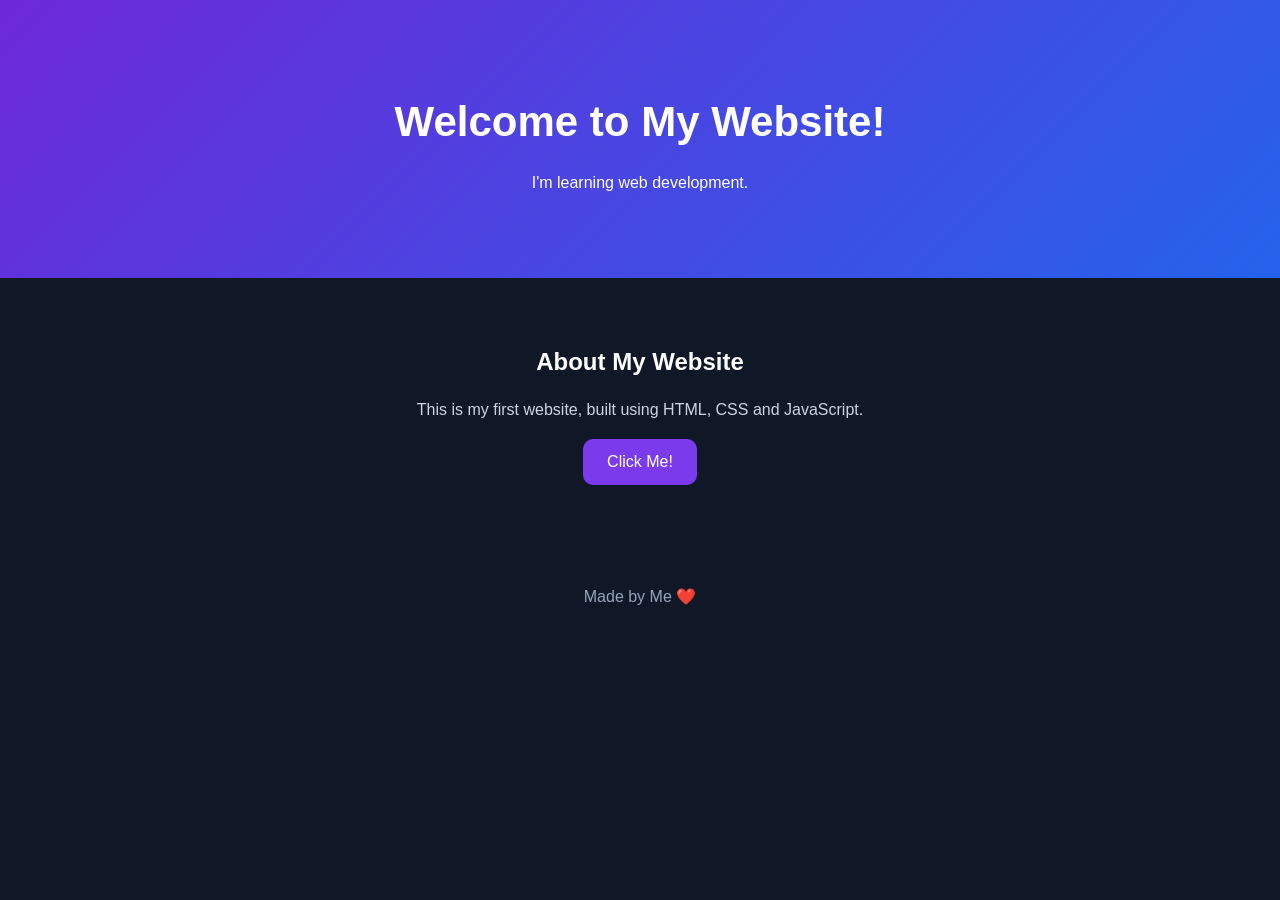
==== index.html @ 2d0e13a7 "Add files via upload" ====
<!DOCTYPE html>
<html lang="en">
<head>
    <meta charset="UTF-8">
    <meta name="viewport" content="width=device-width, initial-scale=1.0">
    <title>My First Website</title>
    <link rel="stylesheet" href="style.css">
</head>
<body>
    <header>
        <h1>Welcome to My Website!</h1>
        <p>I'm learning web development.</p>
    </header>

    <main>
        <h2>About My Website</h2>
        <p>This is my first website, built using HTML, CSS and JavaScript.</p>
        <button id="helloButton">Click Me!</button>
        <p id="message"></p>
    </main>

    <footer>
        <p>Made by Me ❤️</p>
    </footer>

    <script src="script.js"></script>
</body>
</html>
---- style.css ----
* {
    box-sizing: border-box;
}

body {
    margin: 0;
    font-family: Arial, sans-serif;
    background: #101827;
    color: white;
    text-align: center;
}

header {
    background: linear-gradient(135deg, #6d28d9, #2563eb);
    padding: 70px 20px;
}

h1 {
    font-size: 42px;
}

main {
    padding: 50px 20px;
}

main p {
    color: #cbd5e1;
    line-height: 1.7;
}

button {
    background: #7c3aed;
    color: white;
    border: none;
    border-radius: 10px;
    padding: 14px 24px;
    font-size: 16px;
    cursor: pointer;
}

button:hover {
    background: #5b21b6;
}

footer {
    padding: 20px;
    color: #94a3b8;
}
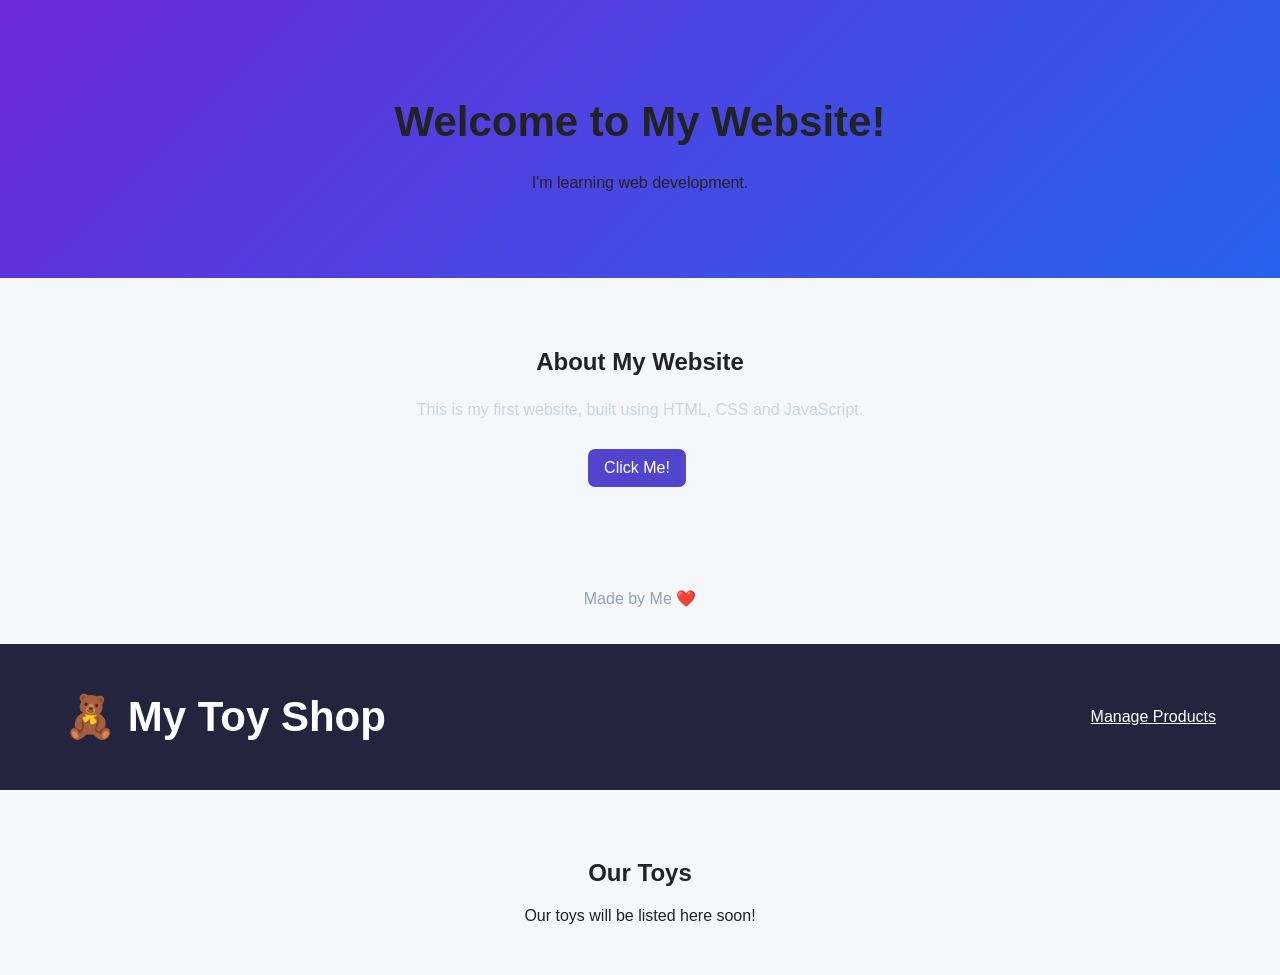
==== commit a7f02eaf: "Update index.html" ====
--- a/index.html
+++ b/index.html
@@ -27,3 +27,59 @@
     <script src="script.js"></script>
 </body>
 </html>
+
+<!DOCTYPE html>
+<html lang="en">
+<head>
+  <meta charset="UTF-8">
+  <meta name="viewport" content="width=device-width, initial-scale=1.0">
+  <title>My Toy Shop</title>
+  <link rel="stylesheet" href="style.css">
+</head>
+<body>
+  <header class="admin-header">
+    <h1>🧸 My Toy Shop</h1>
+    <a href="admin.html">Manage Products</a>
+  </header>
+
+  <main class="admin-container">
+    <h2>Our Toys</h2>
+    <div id="shop-products"></div>
+  </main>
+
+  <script>
+    const products = JSON.parse(
+      localStorage.getItem("toyShopProducts") || "[]"
+    );
+
+    const container = document.getElementById("shop-products");
+
+    function escapeHTML(value) {
+      return String(value).replace(/[&<>"']/g, char => ({
+        "&": "&amp;",
+        "<": "&lt;",
+        ">": "&gt;",
+        '"': "&quot;",
+        "'": "&#39;"
+      })[char]);
+    }
+
+    if (products.length === 0) {
+      container.textContent = "Our toys will be listed here soon!";
+    } else {
+      container.innerHTML = products.map(product => `
+        <article class="admin-product">
+          ${product.image
+            ? `<img src="${product.image}" alt="">`
+            : `<div class="no-photo">No photo</div>`}
+          <div class="product-info">
+            <h3>${escapeHTML(product.name)}</h3>
+            <p>₹${Number(product.price).toFixed(2)}</p>
+            <p>${escapeHTML(product.description)}</p>
+          </div>
+        </article>
+      `).join("");
+    }
+  </script>
+</body>
+</html>
--- a/style.css
+++ b/style.css
@@ -47,3 +47,123 @@
     padding: 20px;
     color: #94a3b8;
 }
+
+* {
+  box-sizing: border-box;
+}
+
+body {
+  margin: 0;
+  font-family: Arial, sans-serif;
+  background: #f5f7fb;
+  color: #222;
+}
+
+.admin-header {
+  background: #24243e;
+  color: white;
+  padding: 20px 5%;
+  display: flex;
+  align-items: center;
+  justify-content: space-between;
+  gap: 15px;
+}
+
+.admin-header a {
+  color: white;
+}
+
+.admin-container {
+  max-width: 900px;
+  margin: 30px auto;
+  padding: 20px;
+}
+
+#product-form {
+  background: white;
+  padding: 24px;
+  border-radius: 12px;
+  box-shadow: 0 3px 12px #0000000d;
+  margin-bottom: 35px;
+}
+
+#product-form label {
+  display: block;
+  margin: 15px 0 7px;
+  font-weight: bold;
+}
+
+#product-form input,
+#product-form textarea {
+  width: 100%;
+  padding: 12px;
+  border: 1px solid #ccc;
+  border-radius: 7px;
+  font: inherit;
+}
+
+#product-form textarea {
+  min-height: 90px;
+  resize: vertical;
+}
+
+button {
+  margin: 10px 6px 0 0;
+  padding: 10px 16px;
+  border: none;
+  border-radius: 7px;
+  background: #5145cd;
+  color: white;
+  cursor: pointer;
+}
+
+button:hover {
+  opacity: 0.85;
+}
+
+.delete-button {
+  background: #d93636;
+}
+
+.admin-product {
+  display: flex;
+  gap: 18px;
+  align-items: center;
+  background: white;
+  padding: 15px;
+  border-radius: 12px;
+  margin: 15px 0;
+  overflow-wrap: anywhere;
+}
+
+.admin-product img,
+.no-photo {
+  width: 120px;
+  height: 120px;
+  object-fit: contain;
+  background: #f1f1f1;
+  border-radius: 8px;
+  flex-shrink: 0;
+}
+
+.no-photo {
+  display: grid;
+  place-items: center;
+  font-size: 13px;
+}
+
+.product-info {
+  min-width: 0;
+}
+
+@media (max-width: 500px) {
+  .admin-product {
+    align-items: flex-start;
+    flex-direction: column;
+  }
+
+  .admin-product img,
+  .no-photo {
+    width: 100%;
+  }
+}
--- a/style.css
+++ b/style.css
@@ -47,3 +47,123 @@
     padding: 20px;
     color: #94a3b8;
 }
+
+* {
+  box-sizing: border-box;
+}
+
+body {
+  margin: 0;
+  font-family: Arial, sans-serif;
+  background: #f5f7fb;
+  color: #222;
+}
+
+.admin-header {
+  background: #24243e;
+  color: white;
+  padding: 20px 5%;
+  display: flex;
+  align-items: center;
+  justify-content: space-between;
+  gap: 15px;
+}
+
+.admin-header a {
+  color: white;
+}
+
+.admin-container {
+  max-width: 900px;
+  margin: 30px auto;
+  padding: 20px;
+}
+
+#product-form {
+  background: white;
+  padding: 24px;
+  border-radius: 12px;
+  box-shadow: 0 3px 12px #0000000d;
+  margin-bottom: 35px;
+}
+
+#product-form label {
+  display: block;
+  margin: 15px 0 7px;
+  font-weight: bold;
+}
+
+#product-form input,
+#product-form textarea {
+  width: 100%;
+  padding: 12px;
+  border: 1px solid #ccc;
+  border-radius: 7px;
+  font: inherit;
+}
+
+#product-form textarea {
+  min-height: 90px;
+  resize: vertical;
+}
+
+button {
+  margin: 10px 6px 0 0;
+  padding: 10px 16px;
+  border: none;
+  border-radius: 7px;
+  background: #5145cd;
+  color: white;
+  cursor: pointer;
+}
+
+button:hover {
+  opacity: 0.85;
+}
+
+.delete-button {
+  background: #d93636;
+}
+
+.admin-product {
+  display: flex;
+  gap: 18px;
+  align-items: center;
+  background: white;
+  padding: 15px;
+  border-radius: 12px;
+  margin: 15px 0;
+  overflow-wrap: anywhere;
+}
+
+.admin-product img,
+.no-photo {
+  width: 120px;
+  height: 120px;
+  object-fit: contain;
+  background: #f1f1f1;
+  border-radius: 8px;
+  flex-shrink: 0;
+}
+
+.no-photo {
+  display: grid;
+  place-items: center;
+  font-size: 13px;
+}
+
+.product-info {
+  min-width: 0;
+}
+
+@media (max-width: 500px) {
+  .admin-product {
+    align-items: flex-start;
+    flex-direction: column;
+  }
+
+  .admin-product img,
+  .no-photo {
+    width: 100%;
+  }
+}
